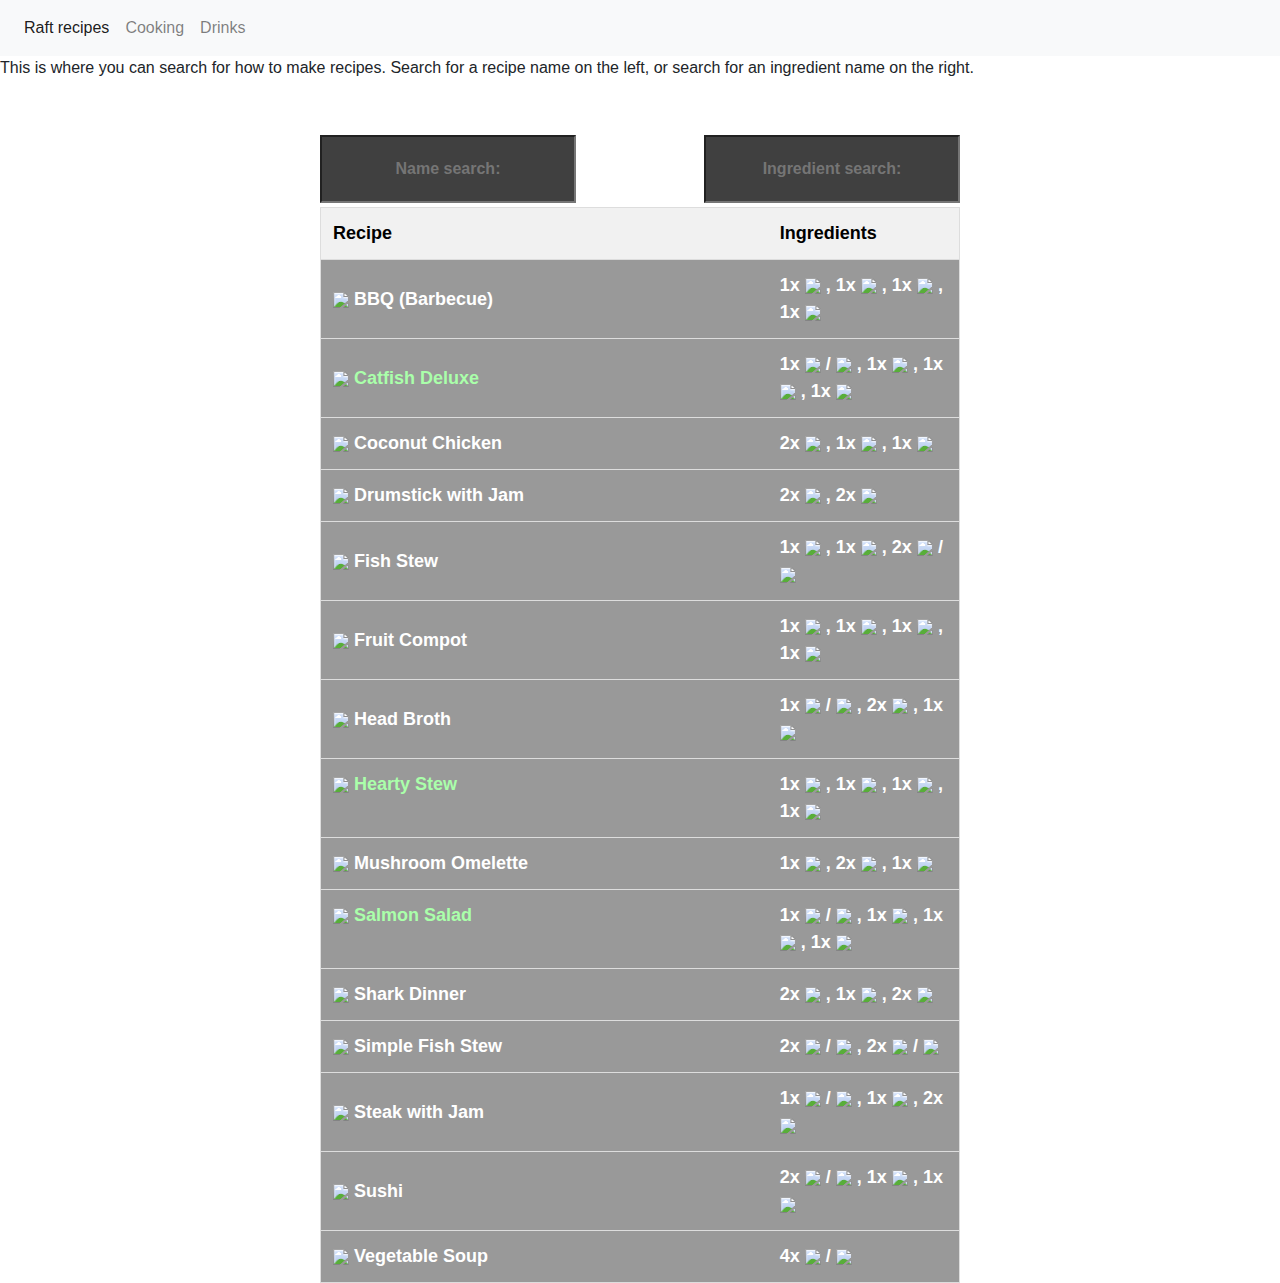
==== cooking.html @ 5ae9093d "Add files via upload" ====
<!DOCTYPE html>
<html>
<body>
<link rel="stylesheet" href="cooking.css">
<link rel="stylesheet" href="https://cdn.jsdelivr.net/npm/bootstrap@4.3.1/dist/css/bootstrap.min.css" integrity="sha384-ggOyR0iXCbMQv3Xipma34MD+dH/1fQ784/j6cY/iJTQUOhcWr7x9JvoRxT2MZw1T" crossorigin="anonymous">
<link rel="stylesheet" href="style.css">

 <!-------Navigation bar------->
 <nav class="navbar navbar-expand-lg navbar-light bg-light ">
    <button class="navbar-toggler" type="button" data-toggle="collapse" data-target="#navbarNavDropdown" aria-controls="navbarNavDropdown" aria-expanded="false" aria-label="Toggle navigation">
      <span class="navbar-toggler-icon"></span>
    </button>
    <div class="collapse navbar-collapse" id="navbarNavDropdown">
      <ul class="navbar-nav justify-content-center">
        <li class="nav-item active">
          <a class="nav-link" href="index.html">Raft recipes<span class="sr-only">(current)</span></a>
        </li>
        <li class="nav-item">
          <a class="nav-link" href="cooking.html">Cooking</a>
        </li>
        <li class="nav-item">
          <a class="nav-link" href="drinks.html">Drinks</a>
        </li>
      </ul> 
    </div>
</nav>
<!--End of Navigation bar-->
<p>This is where you can search for how to make recipes. Search for a recipe name on the left, or search for an ingredient name on the right.</p>
<div class="bg-image" style="background-image: url('images/Background/background2.jpg');"></div>
<input class="bg-text" type="text" id="nameSearch" onkeyup="myFunction()" placeholder="Name search:" style="top: 15%; background-color: rgba(0, 0, 0, 0.75); width: 20%; left: 25%">
<input class="bg-text" type="text" id="ingredientSearch" onkeyup="myFunction2()" placeholder="Ingredient search:" style="top: 15%; background-color: rgba(0, 0, 0, 0.75); width: 20%; left: 55%">
<table class="bg-text" id="myTable" style="top:23%">
  <tr class="header">
    <th style="width:70%; color: black;">Recipe</th>
    <th style="width:30%; color: black">Ingredients</th>
  </tr>
  <tr>
    <td>
      <img class="" src="images/Recipes/Meals/BBQ.png" style="max-width: 32px; max-height: 32px;"> BBQ (Barbecue)
    </div>
    </td>
    
    <td>
      1x 
      <img src="images/Recipes/Ingredients/Raw_Meat.png" style="max-width: 32px; max-height: 32px;">
      , 1x 
      <img src="images/Recipes/Ingredients/Raw_Mackerel.png" style="max-width: 32px; max-height: 32px;">
      , 1x 
      <img src="images/Recipes/Ingredients/Raw_Drumstick.png" style="max-width: 32px; max-height: 32px;">
      , 1x 
      <img src="images/Recipes/Ingredients/Cave_Mushroom.png" style="max-width: 32px; max-height: 32px;">
    </td>
  </tr>

  <tr>
    <td class="tooltip2">
      <img src="images/Recipes/Meals/Catfish_Deluxe.png" style="max-width: 32px; max-height: 32px;"> Catfish Deluxe
      <span class="tooltiptext2">Makes you run faster.</span>
    </td>
    <td>
      1x
      <img src="images/Recipes/Ingredients/Raw_Potato.png" style="max-width: 32px; max-height: 32px;">
      /
      <img src="images/Recipes/Ingredients/Raw_Beet.png" style="max-width: 32px; max-height: 32px;">
      , 1x 
      <img src="images/Recipes/Ingredients/Raw_Catfish.png" style="max-width: 32px; max-height: 32px;">
      , 1x 
      <img src="images/Recipes/Ingredients/Cave_Mushroom.png" style="max-width: 32px; max-height: 32px;">
      , 1x 
      <img src="images/Recipes/Ingredients/Chili.png" style="max-width: 32px; max-height: 32px;">
    </td>
  </tr>

  <tr>
    <td>
      <img src="images/Recipes/Meals/Coconut_Chicken.png" style="max-width: 32px; max-height: 32px;"> Coconut Chicken
    </td>
    <td>
      2x 
      <img src="images/Recipes/Ingredients/Raw_Drumstick.png" style="max-width: 32px; max-height: 32px;">
      , 1x 
      <img src="images/Recipes/Ingredients/Coconut.png" style="max-width: 32px; max-height: 32px;">
      , 1x 
      <img src="images/Recipes/Ingredients/Cave_Mushroom.png" style="max-width: 32px; max-height: 32px;">
    </td>
  </tr>

    <tr>
      <td><img src="images/Recipes/Meals/Drumstick_with_Jam.png" style="max-width: 32px; max-height: 32px;"> Drumstick with Jam</td>
      <td>
        2x 
        <img src="images/Recipes/Ingredients/Raw_Drumstick.png" style="max-width: 32px; max-height: 32px;">
        , 2x 
        <img src="images/Recipes/Ingredients/Red_Berries.png" style="max-width: 32px; max-height: 32px;">
      </td>
    </tr>

    <tr>
      <td><img src="images/Recipes/Meals/Fish_Stew.png" style="max-width: 32px; max-height: 32px;"> Fish Stew</td>
      <td>
        1x 
        <img src="images/Recipes/Ingredients/Egg.png" style="max-width: 32px; max-height: 32px;">
        , 1x 
        <img src="images/Recipes/Ingredients/Bucket_of_Milk.png" style="max-width: 32px; max-height: 32px;">
        , 2x
        <img src="images/Recipes/Ingredients/Raw_Tilapia.png" style="max-width: 32px; max-height: 32px;">
        / 
        <img src="images/Recipes/Ingredients/Raw_Mackerel.png" style="max-width: 32px; max-height: 32px;">
      </td>
    </tr>

    <tr>
      <td><img src="images/Recipes/Meals/Fruit_Compot.png" style="max-width: 32px; max-height: 32px;"> Fruit Compot</td>
      <td>
        1x 
        <img src="images/Recipes/Ingredients/Watermelon.png" style="max-width: 32px; max-height: 32px;">
        , 1x 
        <img src="images/Recipes/Ingredients/Pineapple.png" style="max-width: 32px; max-height: 32px;">
        , 1x 
        <img src="images/Recipes/Ingredients/Red_Berries.png" style="max-width: 32px; max-height: 32px;">
        , 1x 
        <img src="images/Recipes/Ingredients/Mango.png" style="max-width: 32px; max-height: 32px;">
      </td>
    </tr>

    <tr>
      <td><img src="images/Recipes/Meals/Head_Broth.png" style="max-width: 32px; max-height: 32px;"> Head Broth</td>
      <td>
        1x 
        <img src="images/Recipes/Ingredients/Raw_Potato.png" style="max-width: 32px; max-height: 32px;">
        / 
        <img src="images/Recipes/Ingredients/Raw_Beet.png" style="max-width: 32px; max-height: 32px;">
        , 2x 
        <img src="images/Recipes/Ingredients/Poison-Puffer_Head.png" style="max-width: 32px; max-height: 32px;">
        , 1x 
        <img src="images/Recipes/Ingredients/Bucket_of_Milk.png" style="max-width: 32px; max-height: 32px;">
      </td>
    </tr>

    <tr>
      <td class="tooltip2">
        <img src="images/Recipes/Meals/Hearty_Stew.png" style="max-width: 32px; max-height: 32px;"> Hearty Stew
        <span class="tooltiptext2">A mysterious stew that lets you evade death, once.</span>
      </td>
      <td>
        1x 
        <img src="images/Recipes/Ingredients/Raw_Potato.png" style="max-width: 32px; max-height: 32px;">
        , 1x 
        <img src="images/Recipes/Ingredients/Cave_Mushroom.png" style="max-width: 32px; max-height: 32px;">
        , 1x 
        <img src="images/Recipes/Ingredients/Raw_Meat.png" style="max-width: 32px; max-height: 32px;">
        , 1x 
        <img src="images/Recipes/Ingredients/Juniper.png" style="max-width: 32px; max-height: 32px;">
      </td>
    </tr>

    <tr>
      <td><img src="images/Recipes/Meals/Mushroom_Omelette.png" style="max-width: 32px; max-height: 32px;"> Mushroom Omelette</td>
      <td>
        1x 
        <img src="images/Recipes/Ingredients/Raw_Potato.png" style="max-width: 32px; max-height: 32px;">
        , 2x 
        <img src="images/Recipes/Ingredients/Egg.png" style="max-width: 32px; max-height: 32px;">
        , 1x 
        <img src="images/Recipes/Ingredients/Cave_Mushroom.png" style="max-width: 32px; max-height: 32px;">
        </td>
    </tr>

    <tr>
      <td class="tooltip2">
        <img src="images/Recipes/Meals/Salmon_Salad.png" style="max-width: 32px; max-height: 32px;"> Salmon Salad
        <span class="tooltiptext2">A healthy salad that increases your lung capacity.</span>
      </td>
      <td>
        1x
        <img src="images/Recipes/Ingredients/Pineapple.png" style="max-width: 32px; max-height: 32px;">
        /
        <img src="images/Recipes/Ingredients/Mango.png" style="max-width: 32px; max-height: 32px;">
        , 1x 
        <img src="images/Recipes/Ingredients/Raw_Salmon.png" style="max-width: 32px; max-height: 32px;">
        , 1x 
        <img src="images/Recipes/Ingredients/Silver_Algae.png" style="max-width: 32px; max-height: 32px;">
        , 1x 
        <img src="images/Recipes/Ingredients/Turmeric.png" style="max-width: 32px; max-height: 32px;">
      </td>
    </tr>

    <tr>
      <td><img src="images/Recipes/Meals/Shark_Dinner.png" style="max-width: 32px; max-height: 32px;"> Shark Dinner</td>
      <td>
        2x 
        <img src="images/Recipes/Ingredients/Raw_Shark_Meat.png" style="max-width: 32px; max-height: 32px;">
        , 1x 
        <img src="images/Recipes/Ingredients/Cave_Mushroom.png" style="max-width: 32px; max-height: 32px;">
        , 2x 
        <img src="images/Recipes/Ingredients/Silver_Algae.png" style="max-width: 32px; max-height: 32px;">
        </td>
    </tr>

    <tr>
      <td><img src="images/Recipes/Meals/Simple_Fish_Stew.png" style="max-width: 32px; max-height: 32px;"> Simple Fish Stew</td>
      <td>
        2x
        <img src="images/Recipes/Ingredients/Raw_Potato.png" style="max-width: 32px; max-height: 32px;">
        /
        <img src="images/Recipes/Ingredients/Raw_Beet.png" style="max-width: 32px; max-height: 32px;">
        , 2x 
        <img src="images/Recipes/Ingredients/Raw_Herring.png" style="max-width: 32px; max-height: 32px;">
        /
        <img src="images/Recipes/Ingredients/Raw_Pomfret.png" style="max-width: 32px; max-height: 32px;">
        </td>
    </tr>

    <tr>
      <td><img src="images/Recipes/Meals/Steak_with_Jam.png" style="max-width: 32px; max-height: 32px;"> Steak with Jam</td>
      <td>
        1x
        <img src="images/Recipes/Ingredients/Raw_Potato.png" style="max-width: 32px; max-height: 32px;">
        /
        <img src="images/Recipes/Ingredients/Raw_Beet.png" style="max-width: 32px; max-height: 32px;">
        , 1x 
        <img src="images/Recipes/Ingredients/Raw_Meat.png" style="max-width: 32px; max-height: 32px;">
        , 2x 
        <img src="images/Recipes/Ingredients/Red_Berries.png" style="max-width: 32px; max-height: 32px;">
        </td>
    </tr>

    <tr>
      <td><img src="images/Recipes/Meals/Sushi.png" style="max-width: 32px; max-height: 32px;"> Sushi</td>
      <td>
        2x
        <img src="images/Recipes/Ingredients/Raw_Mackerel.png" style="max-width: 32px; max-height: 32px;">
        /
        <img src="images/Recipes/Ingredients/Raw_Tilapia.png" style="max-width: 32px; max-height: 32px;">
        , 1x 
        <img src="images/Recipes/Ingredients/Egg.png" style="max-width: 32px; max-height: 32px;">
        , 1x 
        <img src="images/Recipes/Ingredients/Silver_Algae.png" style="max-width: 32px; max-height: 32px;">
      </td>
    </tr>

    <tr>
      <td><img src="images/Recipes/Meals/Vegetable_Soup.png" style="max-width: 32px; max-height: 32px;"> Vegetable Soup</td>
      <td>
        4x
        <img src="images/Recipes/Ingredients/Raw_Potato.png" style="max-width: 32px; max-height: 32px;">
        /
        <img src="images/Recipes/Ingredients/Raw_Beet.png" style="max-width: 32px; max-height: 32px;">
        </td>
    </tr>
</table>
<script>
    function myFunction() {
      // Declare variables
      var input, filter, table, tr, td, i, txtValue;
      input = document.getElementById("nameSearch");
      filter = input.value.toUpperCase();
      table = document.getElementById("myTable");
      tr = table.getElementsByTagName("tr");

      // Loop through all table rows, and hide those who don't match the search query
        for (i = 0; i < tr.length; i++) {
            td = tr[i].getElementsByTagName("td")[0];
            if (td) {
            txtValue = td.textContent || td.innerText;
            if (txtValue.toUpperCase().indexOf(filter) > -1) {
                tr[i].style.display = "";
            } else {
                tr[i].style.display = "none";
            }
            }
        }
    }
    
    function myFunction2() {
      // Declare variables
      var input, filter, table, tr, td, i, txtValue, temp;
      input = document.getElementById("ingredientSearch");
      filter = input.value.toUpperCase();
      table = document.getElementById("myTable");
      tr = table.getElementsByTagName("tr");

      // Loop through all table rows, and hide those who don't match the search query
        for (i = 0; i < tr.length; i++) {
            td = tr[i].getElementsByTagName("td")[1];
            if (td) {
            txtValue = td.textContent || td.innerText;
            
            temp = td.innerHTML.replaceAll("_"," ");
            temp = temp.split("images/");
            txtValue = "";
            for(j=1; j<temp.length; j++)
            {
              txtValue = txtValue + temp[j].split(".png")[0] + " ";
            }
            if (txtValue.toUpperCase().indexOf(filter) > -1) {
                tr[i].style.display = "";
            } else {
                tr[i].style.display = "none";
            }
            }
        }
    }
    </script>
</body>
</html>
---- cooking.css ----
#myInput, #myInput2{
    background-image: url('/css/searchicon.png'); /* Add a search icon to input */
    background-position: 10px 12px; /* Position the search icon */
    background-repeat: no-repeat; /* Do not repeat the icon image */
    width: 100%; /* Full-width */
    font-size: 16px; /* Increase font-size */
    padding: 12px 20px 12px 40px; /* Add some padding */
    border: 1px solid #ddd; /* Add a grey border */
    margin-bottom: 12px; /* Add some space below the input */
  }
  
  #myTable {
    border-collapse: collapse; /* Collapse borders */
    width: 50%; /* Full-width */
    border: 1px solid #ddd; /* Add a grey border */
    font-size: 18px; /* Increase font-size */
    margin-left: 10%;
    margin-right: 10%;
  }
  
  #myTable th, #myTable td {
    text-align: left; /* Left-align text */
    padding: 12px; /* Add padding */
  }
  
  #myTable tr {
    /* Add a bottom border to all table rows */
    border-bottom: 1px solid #ddd;
  }
  
  #myTable tr.header, #myTable tr:hover {
    /* Add a grey background color to the table header and on hover */
    background-color: #f1f1f1;
  }

  .tooltip2 {
    color: #aaffaa;
  }
  
  .tooltip2 .tooltiptext2 {
    visibility: hidden;
    font-size: 14px;
    width: 120px;
    background-color: rgb(255, 255, 255);
    color: rgb(0, 0, 0);
    text-align: center;
    border-radius: 6px;
    padding: 5px 0;
    
    /* Position the tooltip */
    /*position: absolute;*/
    z-index: 1;
    top: 100%;
    left: 50%;
    margin-left: 20px;
    padding: 5px;
  }
  
  .tooltip2:hover .tooltiptext2 {
    visibility: visible;

  }
---- style.css ----
body, html {
    height: 100%;
  }

  .bg-image {
    /* The image used */
    background-image: url("images/Background/background1.png");
  
    /* Add the blur effect */
    filter: blur(5px);
    -webkit-filter: blur(5px);
  
    /* Full height */
    height: 100%;
  
    /* Center and scale the image nicely */
    background-position: center;
    background-repeat: no-repeat;
    background-size: cover;
  }
  
  /* Position text in the middle of the page/image */
  .bg-text {
    background-color: rgb(0, 0, 0); /* Fallback color */
    background-color: rgba(0, 0, 0, 0.4); /* Black w/opacity/see-through */
    color: white;
    font-weight: bold;
    position: absolute;
    top: 40%;
    left: 15%;
    padding-right: 20%;
    z-index: 2;
    width: 80%;
    padding: 20px;
    text-align: center;
  }

#nav ul {
    display: inline-block;
    list-style-type: none;
}
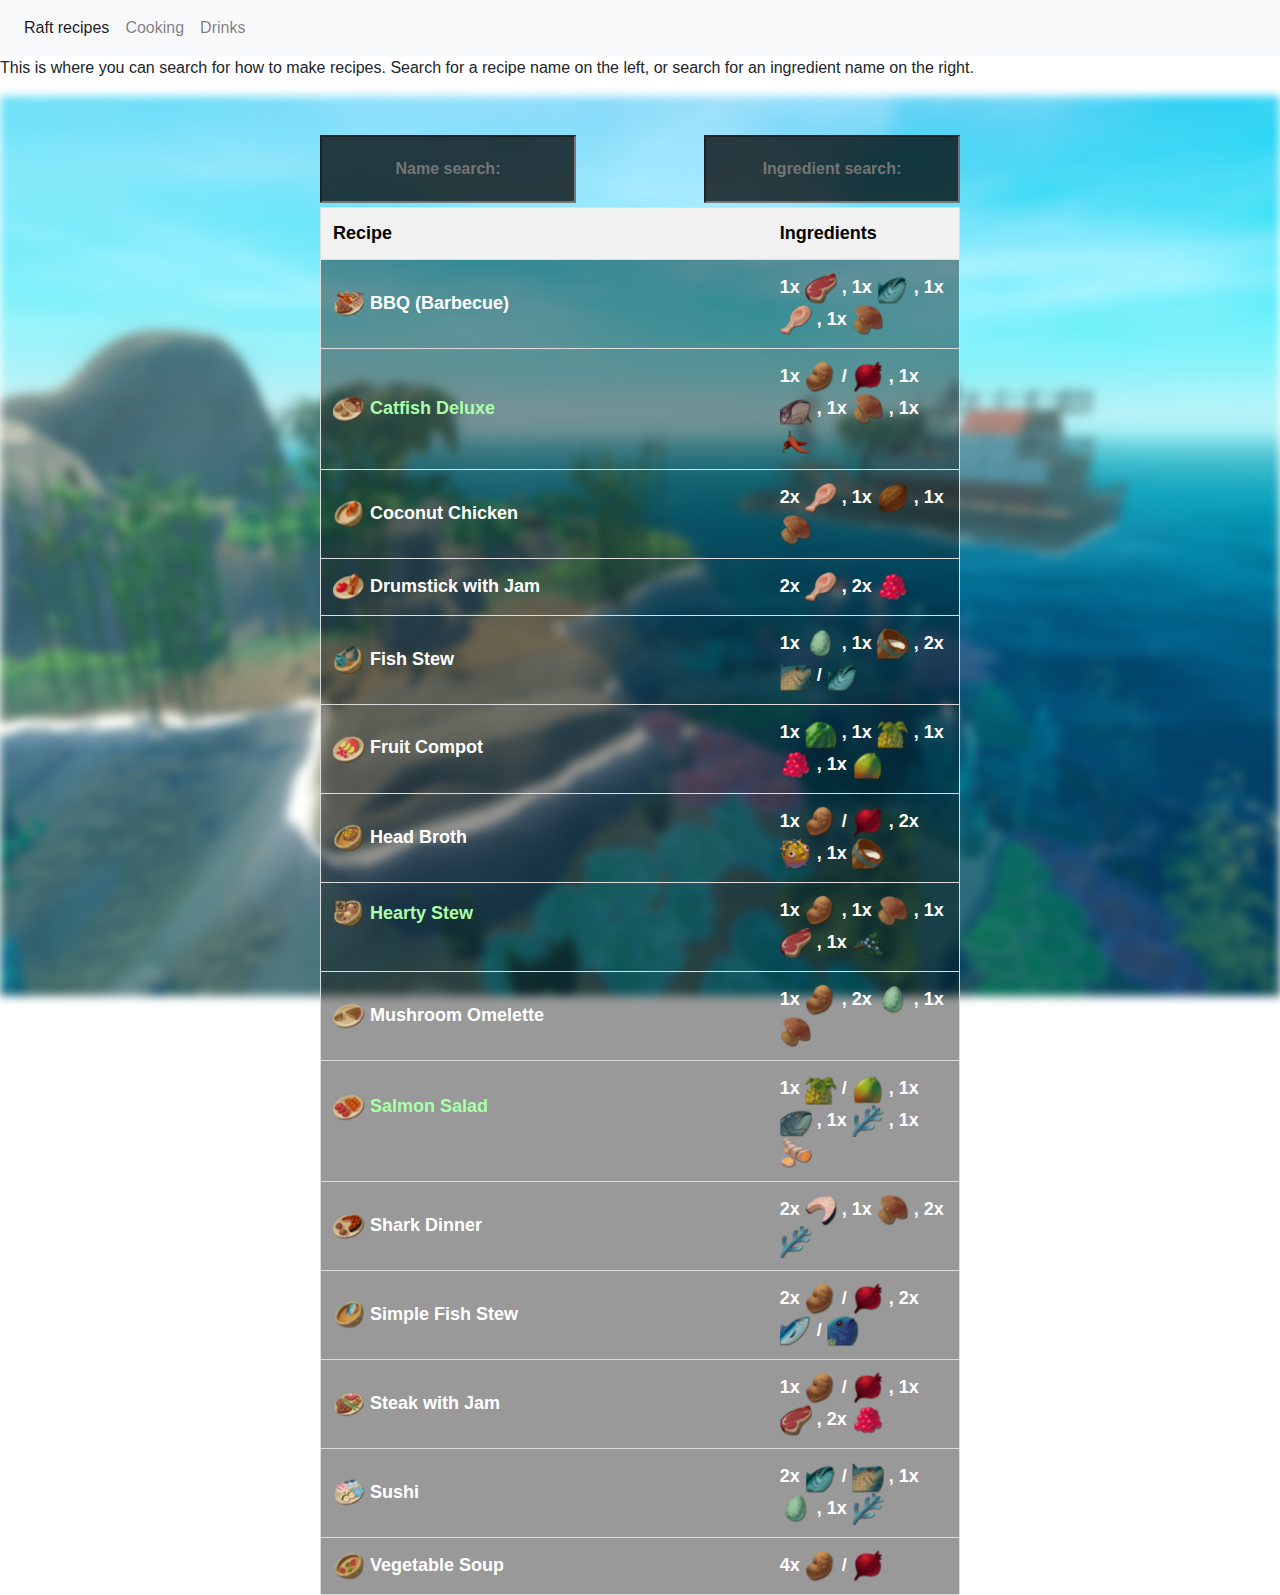
==== commit f1589b0f: "changing background" ====
--- a/cooking.html
+++ b/cooking.html
@@ -26,7 +26,7 @@
 </nav>
 <!--End of Navigation bar-->
 <p>This is where you can search for how to make recipes. Search for a recipe name on the left, or search for an ingredient name on the right.</p>
-<div class="bg-image" style="background-image: url('images/Background/background2.jpg');"></div>
+<div class="bg-image" style="background-image: url('images/Background/background2.jpeg');"></div>
 <input class="bg-text" type="text" id="nameSearch" onkeyup="myFunction()" placeholder="Name search:" style="top: 15%; background-color: rgba(0, 0, 0, 0.75); width: 20%; left: 25%">
 <input class="bg-text" type="text" id="ingredientSearch" onkeyup="myFunction2()" placeholder="Ingredient search:" style="top: 15%; background-color: rgba(0, 0, 0, 0.75); width: 20%; left: 55%">
 <table class="bg-text" id="myTable" style="top:23%">
